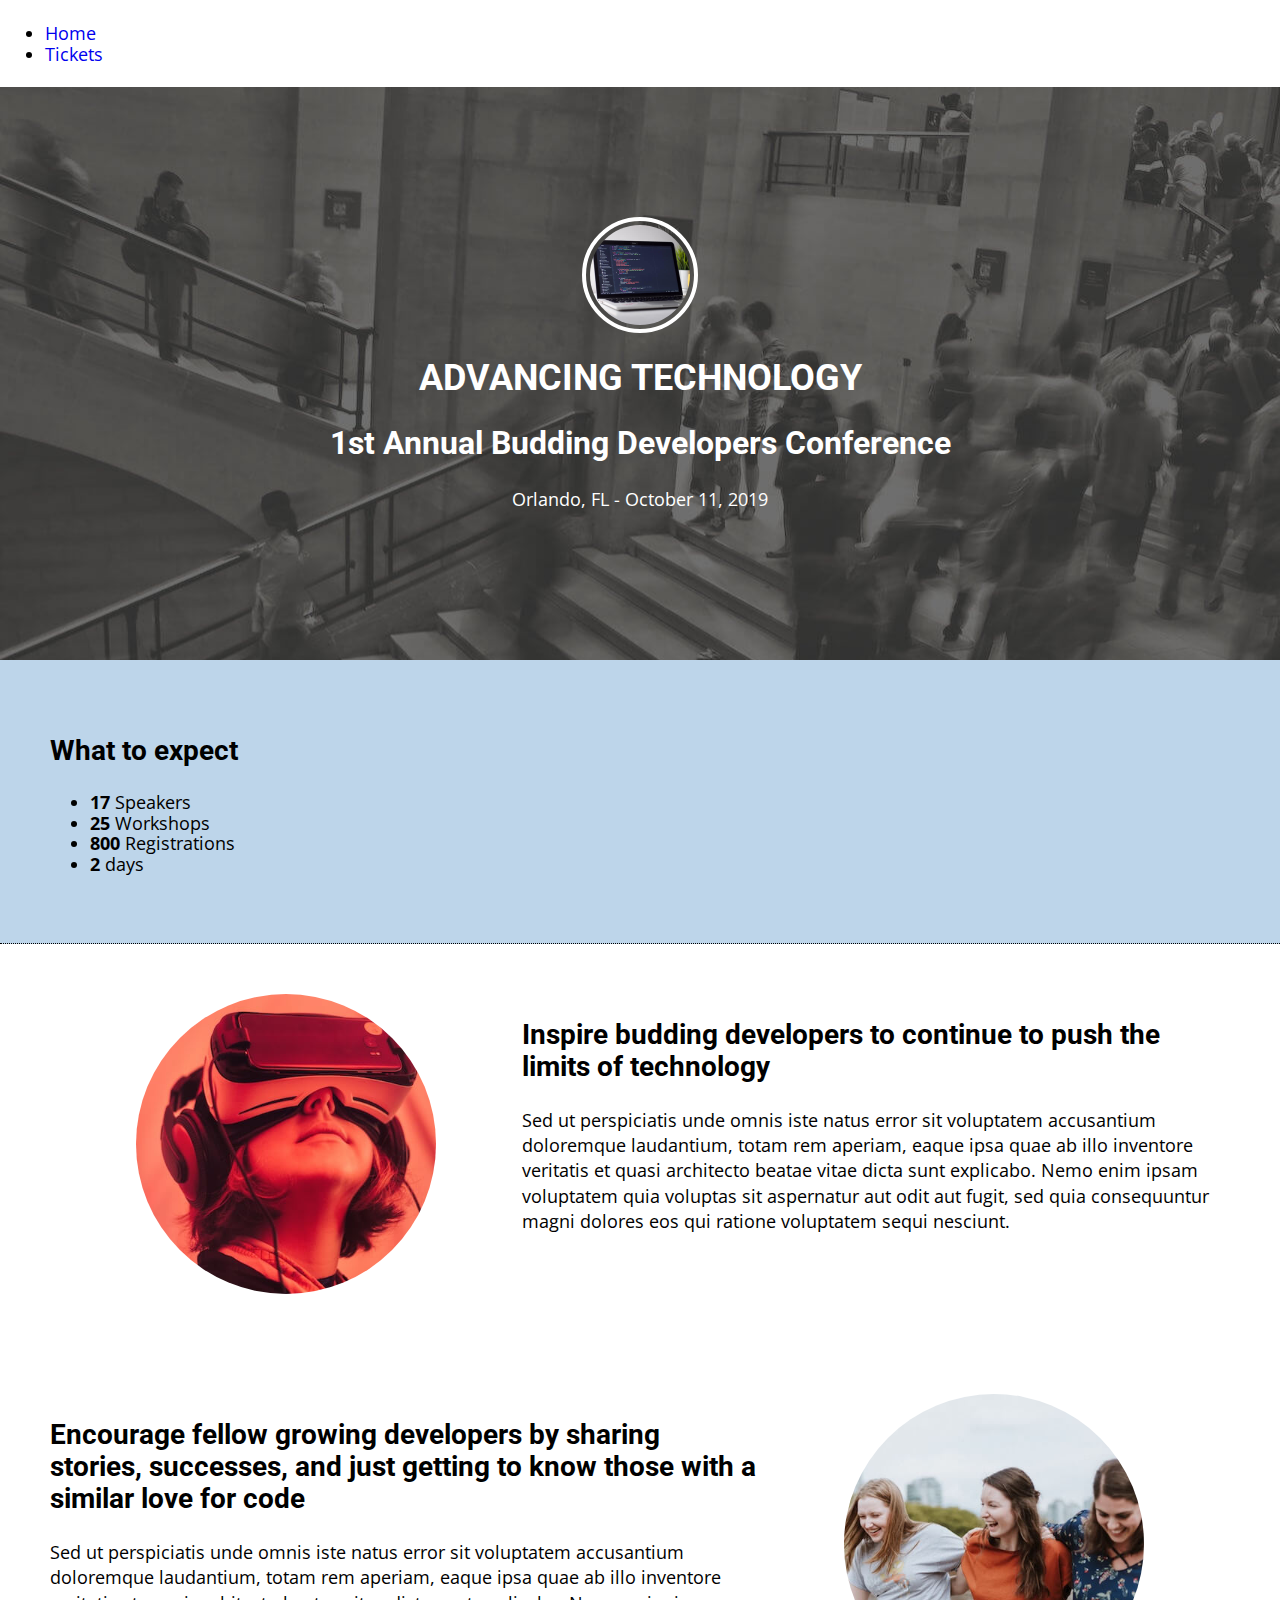
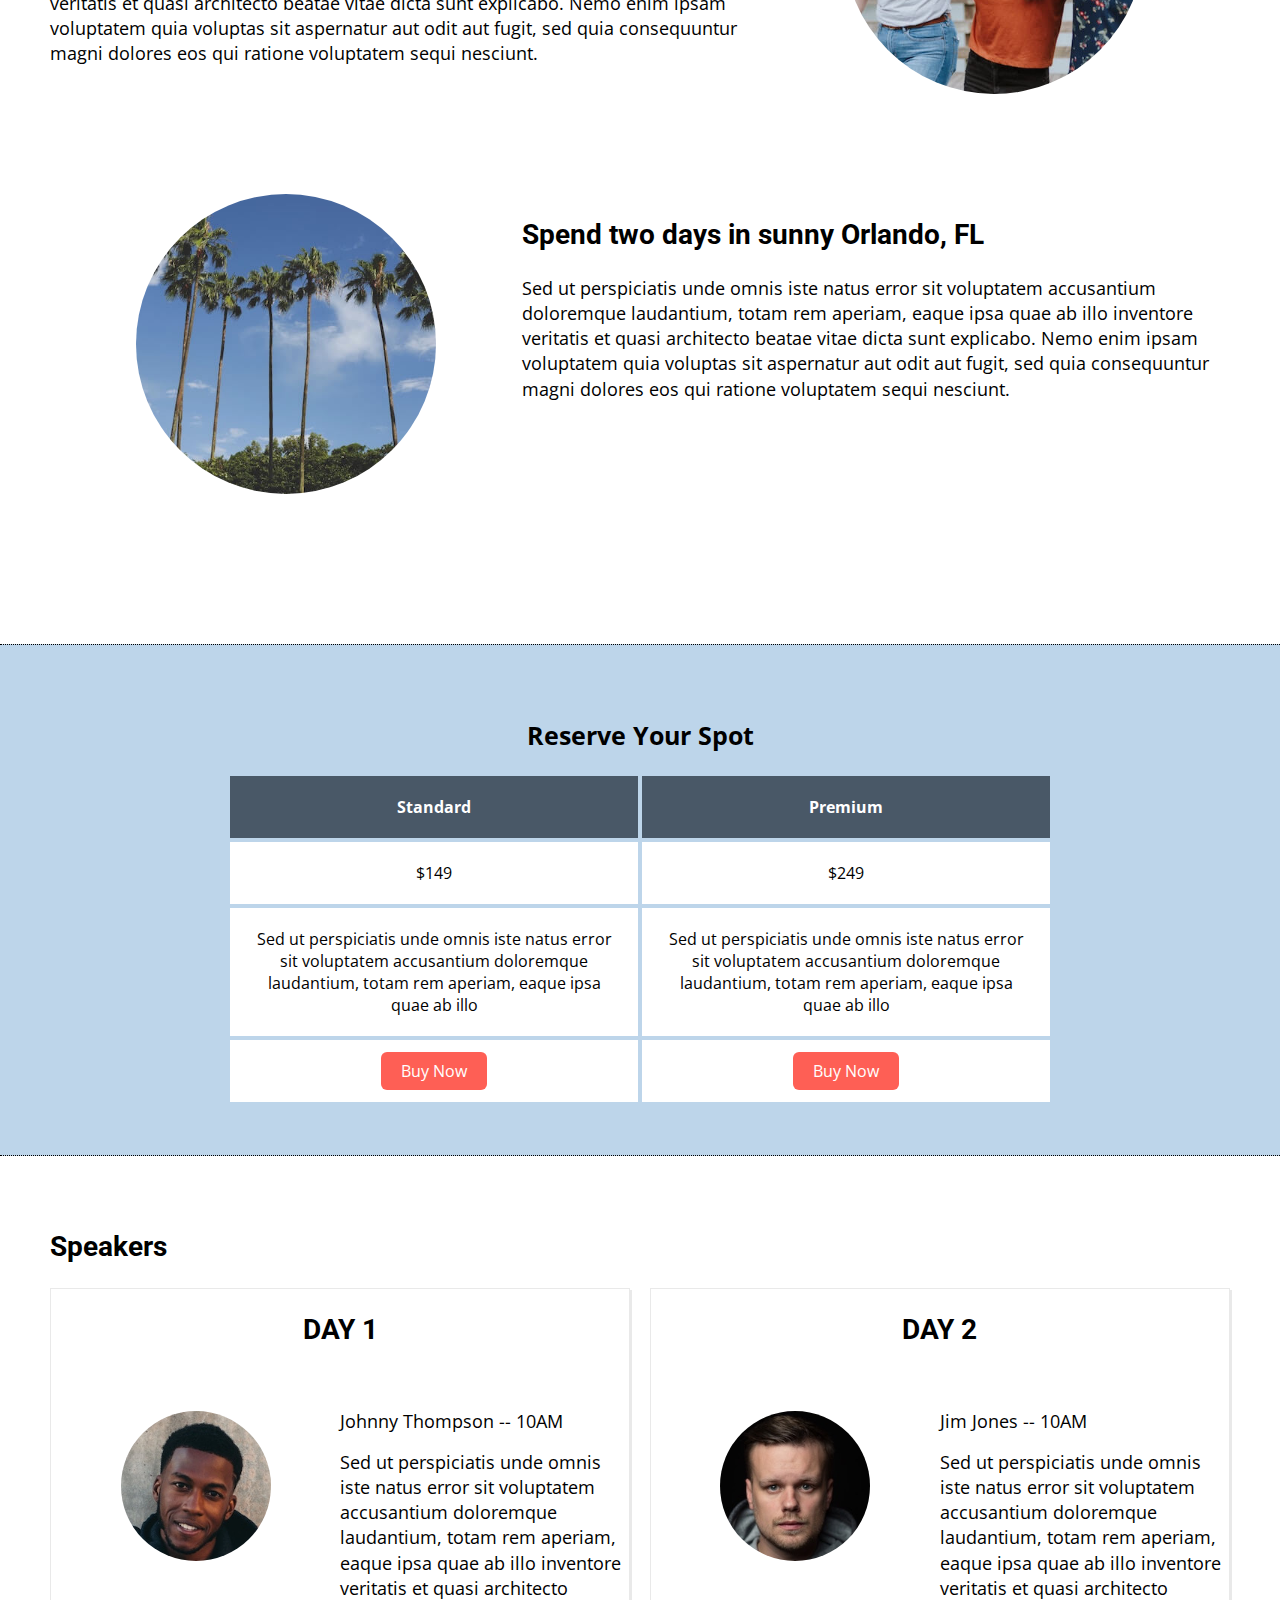
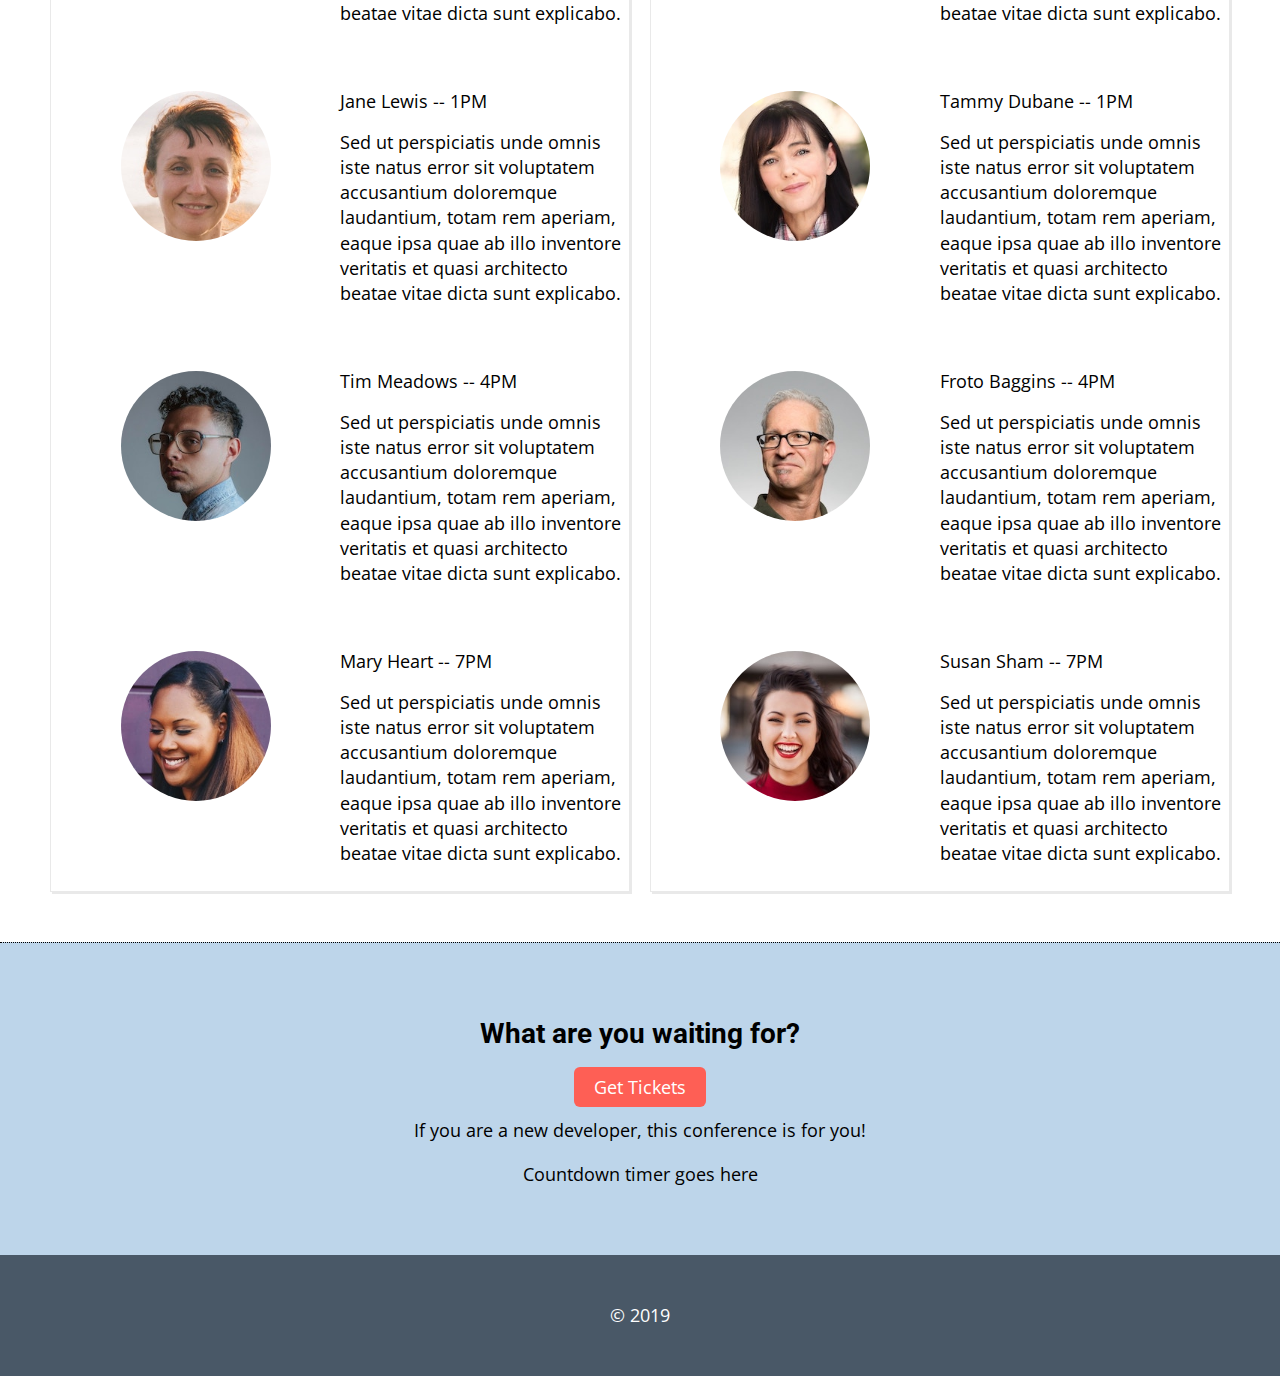
==== index.html @ 811713c2 "initial commit" ====
<! DOCTYPE html>
<head>
    <meta charset="utf-8">
    <meta name="viewport" content="width=device-width, initial-scale=1, shrink-to-fit=no">
    <link href="https://fonts.googleapis.com/css2?family=Open+Sans:wght@400;700&family=Roboto:wght@700&display=swap" rel="stylesheet">
    <link href="css/normalize.css" rel="stylesheet">
    <link href="css/style.css" rel="stylesheet">
    <title>Home Page</title>
</head>

<body>
    <nav>
        <ul>
            <li><a href="index.html">Home</a></li>
            <li><a href="tickets.html">Tickets</a></li>
    </nav>

    <header style="background: url('images/conference-hero.jpg')">
        <div class="wrap">
            <img src="images/hero-symbol.jpg" alt="laptop hero symbol">
            <h1>ADVANCING TECHNOLOGY</h1>
            <h2>1st Annual Budding Developers Conference</h2>
            <p>Orlando, FL - October 11, 2019</p>
        </div>
    </header>

    <section id="benefits">
        <div class="wrap">
            <h3>What to expect</h3>
            <ul>
                <li><strong>17</strong> Speakers</li>
                <li><strong>25</strong> Workshops</li>
                <li><strong>800</strong> Registrations</li>
                <li><strong>2</strong> days</li>
            </ul>
        </div>
    </section>

    <section id="three-points">
        <div class="wrap">
            <div class="three-points-section">
                <div class="three-points-section-image">
                    <img src="images/technology-advancement.jpg" alt="vr headset">
                </div>
                <div class="three-points-section-text">
                    <h3>Inspire budding developers to continue to push the limits of technology</h3>
                    <p>Sed ut perspiciatis unde omnis iste natus error sit voluptatem accusantium doloremque laudantium, totam rem aperiam, eaque ipsa quae ab illo inventore veritatis et quasi architecto beatae vitae dicta sunt explicabo. Nemo enim ipsam voluptatem quia voluptas sit aspernatur aut odit aut fugit, sed quia consequuntur magni dolores eos qui ratione voluptatem sequi nesciunt.</p>
                </div>
            </div>
            
            <div class="three-points-section">
                <div class="three-points-section-text">
                    <h3>Encourage fellow growing developers by sharing stories, successes, and just getting to know those with a similar love for code</h3>
                    <p>Sed ut perspiciatis unde omnis iste natus error sit voluptatem accusantium doloremque laudantium, totam rem aperiam, eaque ipsa quae ab illo inventore veritatis et quasi architecto beatae vitae dicta sunt explicabo. Nemo enim ipsam voluptatem quia voluptas sit aspernatur aut odit aut fugit, sed quia consequuntur magni dolores eos qui ratione voluptatem sequi nesciunt.</p>
                </div>
                <div class="three-points-section-image">
                    <img src="images/encouragement.jpg" alt="women together">
                </div>
            </div>
            
            <div class="three-points-section">
                <div class="three-points-section-image">
                    <img src="images/orlando.jpg" alt="palm trees">
                </div>
                <div class="three-points-section-text">
                    <h3>Spend two days in sunny Orlando, FL</h3>
                    <p>Sed ut perspiciatis unde omnis iste natus error sit voluptatem accusantium doloremque laudantium, totam rem aperiam, eaque ipsa quae ab illo inventore veritatis et quasi architecto beatae vitae dicta sunt explicabo. Nemo enim ipsam voluptatem quia voluptas sit aspernatur aut odit aut fugit, sed quia consequuntur magni dolores eos qui ratione voluptatem sequi nesciunt.</p>
                </div>    
            </div>        
    </section>

    <section id="table-price">
        <div class="wrap">
            <table width="100%">
                <tr>
                    <th class="table-name" colspan="4">Reserve Your Spot</th>
                </tr>
                <tr>
                    <th class="table-column">Standard</th>
                    <th class="table-column">Premium</th>
                </tr>
                <tr>
                    <td>$149</td>
                    <td>$249</td>
                <tr>
                    <td>Sed ut perspiciatis unde omnis iste natus error sit voluptatem accusantium doloremque laudantium, totam rem aperiam, eaque ipsa quae ab illo</td>
                    <td>Sed ut perspiciatis unde omnis iste natus error sit voluptatem accusantium doloremque laudantium, totam rem aperiam, eaque ipsa quae ab illo</td>
                </tr>
                <tr>
                    <td><a href="tickets.html" class="button-link">Buy Now</a></td>
                    <td><a href="tickets.html" class="button-link">Buy Now</a></td>
                </tr>
            </table>
        </div>
    </section>
    
    <section id="speakers">
        <div class="wrap">
            <h3> Speakers </h3>
            <div class="speakers-day-1">
                <h3> DAY 1 </h3>
                <div class="speaker">
                    <div class="speakers-day-image">
                        <img src="images/dude-1.jpg" alt="speaker 1">
                    </div>  
                    <div class="speakers-day-text">
                        <div>Johnny Thompson -- 10AM</div>
                        <p>Sed ut perspiciatis unde omnis iste natus error sit voluptatem accusantium doloremque laudantium, totam rem aperiam, eaque ipsa quae ab illo inventore veritatis et quasi architecto beatae vitae dicta sunt explicabo.</p>
                    </div>
                </div>
                <div class="speaker">
                    <div class="speakers-day-image">
                        <img src="images/lady-1.jpg" alt="speaker 2">
                    </div>
                    <div class="speakers-day-text">
                        <div>Jane Lewis -- 1PM</div>
                        <p>Sed ut perspiciatis unde omnis iste natus error sit voluptatem accusantium doloremque laudantium, totam rem aperiam, eaque ipsa quae ab illo inventore veritatis et quasi architecto beatae vitae dicta sunt explicabo.</p>
                    </div>
                </div>
                <div class="speaker">
                    <div class="speakers-day-image">
                        <img src="images/dude-2.jpg" alt="speaker 3">
                    </div>
                    <div class="speakers-day-text">
                        <div>Tim Meadows -- 4PM</div>
                        <p>Sed ut perspiciatis unde omnis iste natus error sit voluptatem accusantium doloremque laudantium, totam rem aperiam, eaque ipsa quae ab illo inventore veritatis et quasi architecto beatae vitae dicta sunt explicabo.</p>
                    </div>
                </div>
                <div class="speaker">
                    <div class="speakers-day-image">
                        <img src="images/lady-2.jpg" alt="speaker 4">
                    </div>
                    <div class="speakers-day-text">
                        <div>Mary Heart -- 7PM</div>
                        <p>Sed ut perspiciatis unde omnis iste natus error sit voluptatem accusantium doloremque laudantium, totam rem aperiam, eaque ipsa quae ab illo inventore veritatis et quasi architecto beatae vitae dicta sunt explicabo.</p>
                    </div>        
                </div>
            </div>

            <div class="speakers-day-2">
                <h3> DAY 2 </h3>
                <div class="speaker">
                    <div class="speakers-day-image">
                        <img src="images/dude-3.jpg" alt="speaker 5">
                    </div>
                    <div class="speakers-day-text">
                        <div>Jim Jones -- 10AM</div>
                        <p>Sed ut perspiciatis unde omnis iste natus error sit voluptatem accusantium doloremque laudantium, totam rem aperiam, eaque ipsa quae ab illo inventore veritatis et quasi architecto beatae vitae dicta sunt explicabo.</p>
                    </div>
                </div>
                <div class="speaker">
                    <div class="speakers-day-image">
                    <img src="images/lady-3.jpg" alt="speaker 6">
                    </div>
                    <div class="speakers-day-text">
                        <div>Tammy Dubane -- 1PM</div>
                        <p>Sed ut perspiciatis unde omnis iste natus error sit voluptatem accusantium doloremque laudantium, totam rem aperiam, eaque ipsa quae ab illo inventore veritatis et quasi architecto beatae vitae dicta sunt explicabo.</p>
                    </div>
                </div>
                <div class="speaker">
                    <div class="speakers-day-image">
                        <img src="images/dude-4.jpg" alt="speaker 7">
                    </div>
                    <div class="speakers-day-text">
                        <div>Froto Baggins -- 4PM</div>
                        <p>Sed ut perspiciatis unde omnis iste natus error sit voluptatem accusantium doloremque laudantium, totam rem aperiam, eaque ipsa quae ab illo inventore veritatis et quasi architecto beatae vitae dicta sunt explicabo.</p>
                    </div>
                </div>
                <div class="speaker">
                <div class="speakers-day-image">
                    <img src="images/lady-4.jpg" alt="speaker 8">
                </div>
                    <div class="speakers-day-text">
                        <div>Susan Sham -- 7PM</div>
                        <p>Sed ut perspiciatis unde omnis iste natus error sit voluptatem accusantium doloremque laudantium, totam rem aperiam, eaque ipsa quae ab illo inventore veritatis et quasi architecto beatae vitae dicta sunt explicabo.</p>
                    </div>        
                </div>
            </div>    
        </div>
    </section>

    <section id="ticket-link">
        <div class="wrap">
            <h3>What are you waiting for?</h3>
            <p><a href="tickets.html" class="button-link">Get Tickets</a></p>
            <p>If you are a new developer, this conference is for you!</p>
            <p>Countdown timer goes here</p>
        </div>
    </section>

    <footer>
        <div class="wrap">
            &copy 2019
        </div>
    </footer>

</body>
---- css/style.css ----
/* BASE STYLES */
h1, h2, h3, h4, h5, h6 {
    font-family: 'Roboto', sans-serif;
    margin: 25px 0;
}

h1 {
    font-size: 36px;
}
h2 {
    font-size: 32px;
}
h3 {
    font-size: 28px;
}
h4 {
    font-size: 24px;
}
h5 {
    font-size: 20px;
}

body {
    font-family: 'Open Sans', sans-serif;
    font-size: 18px;
    margin: 0 auto;
}

p {
    line-height: 1.4;
}

/* DEFAULTS */
img {
    display: block;
    max-width: 100%;
}

section {
    overflow: auto;
}

.wrap {
    max-width: 1280px;
    padding: 50px;
}

/***** HOMEPAGE *****/

nav {
    padding: 5px;
}

nav a {
    text-decoration: none; 
}

/* HEADER */
header {
    text-align: center;
    color: #FFFFFF;
    padding: 80px 0;
}

header img {
    margin: 0 auto;
    width: 100px;
    border-radius: 50%;
    border: 4px solid white;
    padding: 4px;
}

/* Benefits */

#benefits{ 
    border-bottom: 1px dotted black;
    background-color: #bdd5ea;
}

/* Three Points */

.three-points-section {
    min-height: 400px; 
    background-image: url("images/swirl.png");
    background-repeat: repeat;
}

.three-points-section img {
    width: 300px;
    margin: 0 auto; 
    border-radius: 50%;
}

.three-points-section img:hover {
    transform: scale(0.8);
    border: 2px solid black;
}

.three-points-section-image {
    width: 40%;
    float: left;
}

.three-points-section-text {
    width: 60%;
    float: left;

}

/* Table Price */

#table-price {
    background-color: #bdd5ea;
    border-top: 1px dotted black;
    border-bottom: 1px dotted black;
}

#table-price table {
    margin: 0 auto;
    width: 70%;
}

#table-price th, td {
    vertical-align: center;
    text-align: center;
    padding: 20px;
    border: 1px solid #bdd5ea;
}

.table-name {
    font-size: 25px; 
}

.table-column {
    color: white;
    background-color: #495867;
}

#table-price td {
    background-color: white;
    margin: 10px; 
}

.button-link {
    background-color: #fe5f55;
    color: white;
    border-radius: 6px;
    padding: 8px 20px; 
}

#table-price a {
    text-decoration: none;
}

/* Speakers */

#speakers {
    padding-bottom: 50px;
}

.speakers-day-1 {
    float: left;
    width: 49%;
    background: url("images/swirl.png");
    background-repeat: repeat;
    border: 1px solid #e9e9e9;
    box-shadow: 2px 2px #e9e9e9;
}

.speakers-day-2 {
    float: right;
    width: 49%;
    background-image: url("images/swirl.png");
    background-repeat: repeat;
    border: 1px solid #e9e9e9;
    box-shadow: 2px 2px #e9e9e9;
}

.speakers-day-1 h3, .speakers-day-2 h3 {
    text-align: center;
}

.speaker {
    clear: both;
    min-height: 200px;
    padding: 40px 0; 
}

.speaker img {
    width: 150px; 
    margin: 0 auto;
    border-radius: 50%
}

.speakers-day-image {
    float: left;
    width: 50%;
}

.speakers-day-text {
    float: left;
    width: 50%;
}

/* Call to Action */

#ticket-link {
    background-color: #bdd5ea;
    border-top: 1px dotted black;
    text-align: center;
}

#ticket-link a {
    text-decoration: none; 
}

/* Footer */

footer {
    background-color: #495867;
    color: #FFFFFF;
    text-align: center;
}
/***** TICKETS *****/

#tickets h2 {
    text-align: center;
}

.tickets-form {
    display: block;
    margin-right: auto;
    margin-left: auto; 
    text-align: center;
    padding: 50px;
    border: 1px solid #e9e9e9;
    box-shadow: 2px 2px #e9e9e9;
    width: 400px; 
}

.form-input {
    padding: 3px;
}

.form-input input {
    padding: 10px;
    border: 1px solid #e9e9e9; 
}

.options {
    border: 1px solid #e9e9e9; 
    padding: 8px 20px 8px 8px; 
    width: 210px; 
}

#tickets form input[type="submit"] {
    background-color: #fe5f55;
    color: white;
    border-radius: 6px;
    padding: 8px 20px; 
    border: 1px solid #e9e9e9; 
}

#tickets form input[type="checkbox"] {
    border: 1px solid #e9e9e9; 
}
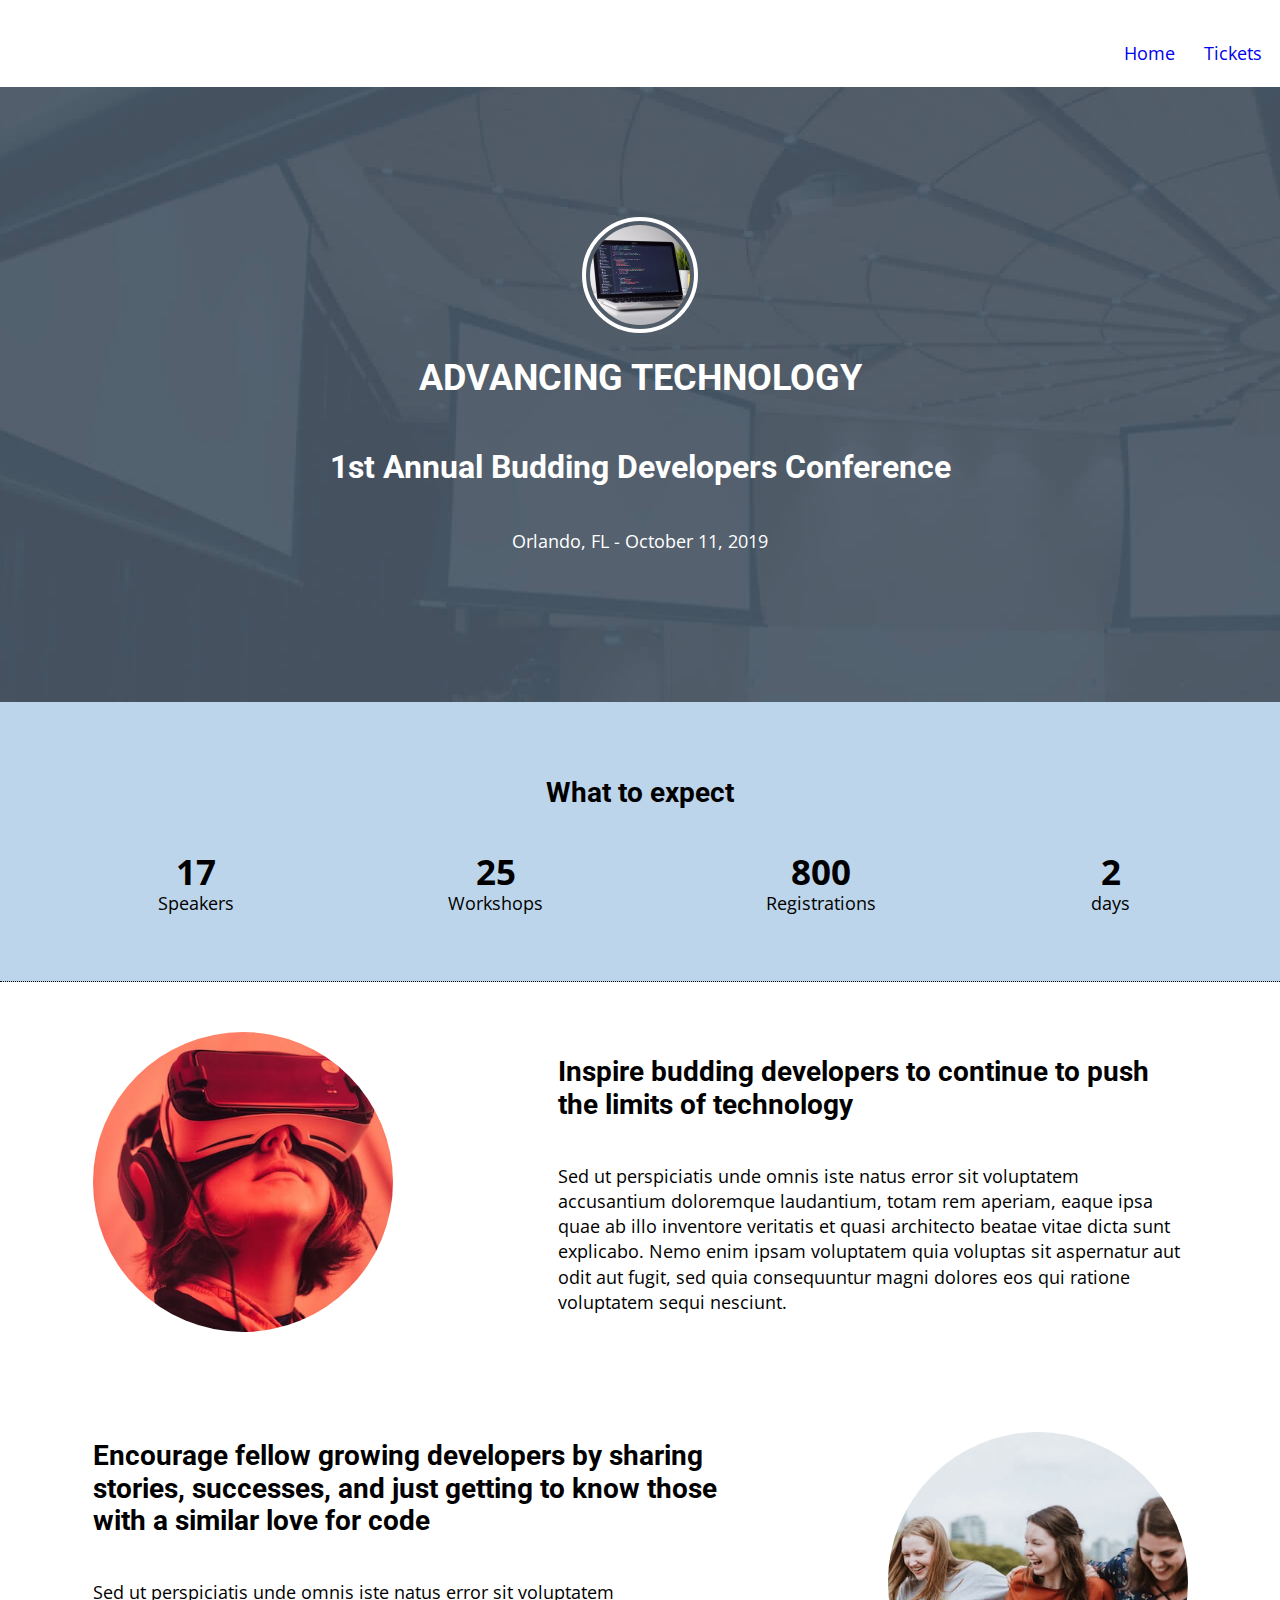
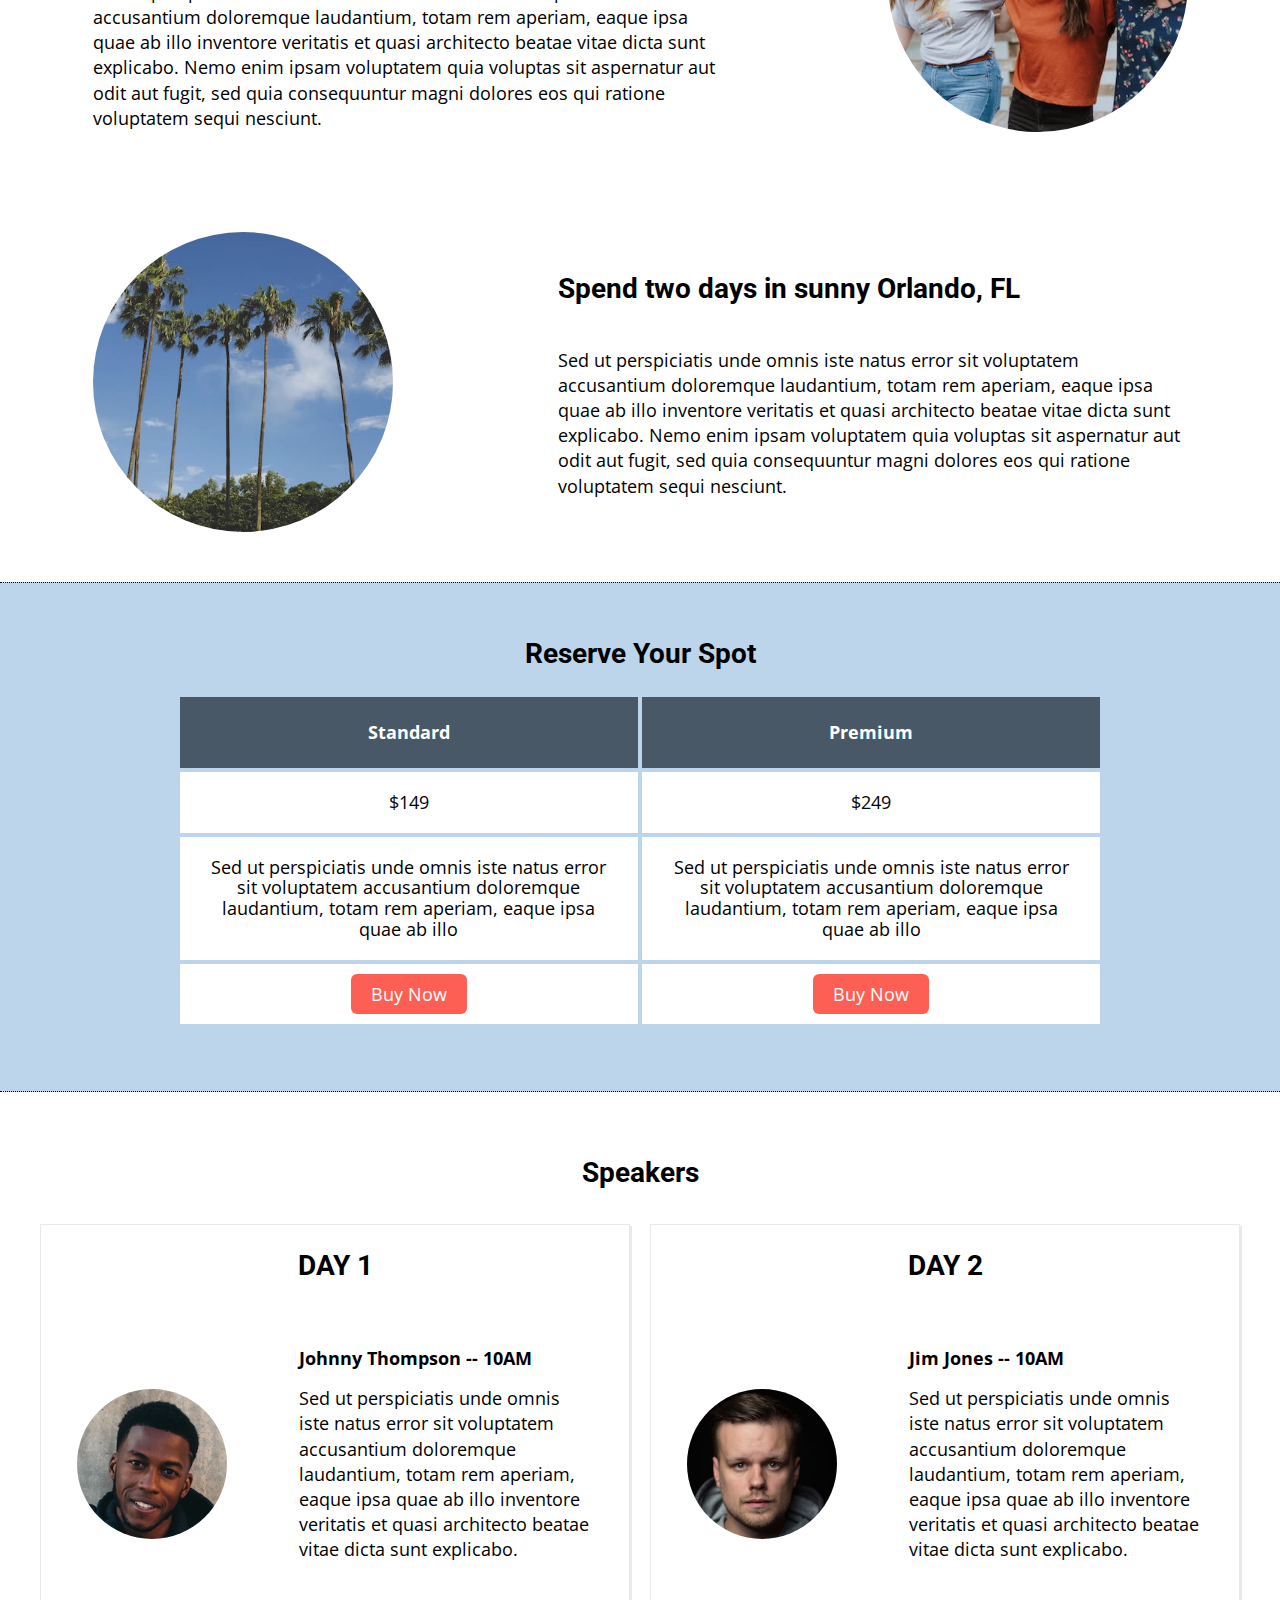
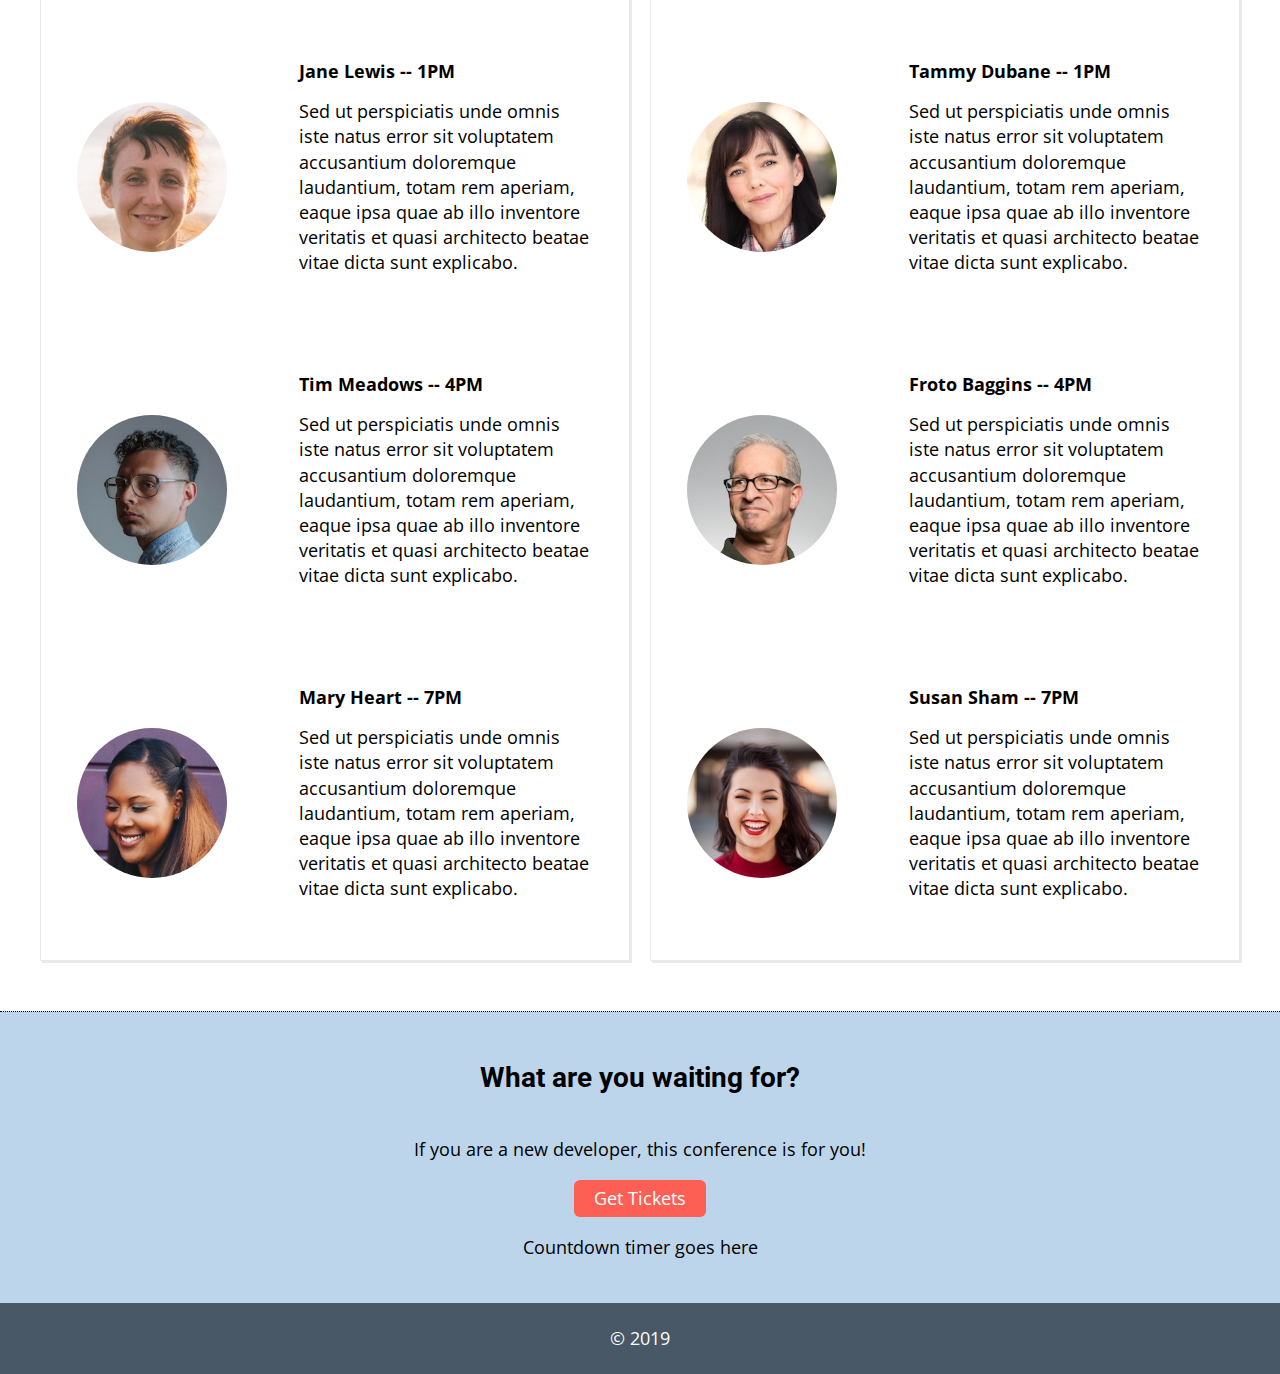
==== commit 89f20b8c: "updates for css3 assignment" ====
--- a/index.html
+++ b/index.html
@@ -10,9 +10,14 @@
 
 <body>
     <nav>
-        <ul>
-            <li><a href="index.html">Home</a></li>
-            <li><a href="tickets.html">Tickets</a></li>
+        <div class="flex-nav">
+            <div class="flex-nav-link">
+                <a href="index.html">Home</a>
+            </div>
+            <div class="flex-nav-link">
+                <a href="tickets.html">Tickets</a>
+            </div>
+        </div>
     </nav>
 
     <header style="background: url('images/conference-hero.jpg')">
@@ -37,7 +42,6 @@
     </section>
 
     <section id="three-points">
-        <div class="wrap">
             <div class="three-points-section">
                 <div class="three-points-section-image">
                     <img src="images/technology-advancement.jpg" alt="vr headset">
@@ -65,131 +69,164 @@
                 <div class="three-points-section-text">
                     <h3>Spend two days in sunny Orlando, FL</h3>
                     <p>Sed ut perspiciatis unde omnis iste natus error sit voluptatem accusantium doloremque laudantium, totam rem aperiam, eaque ipsa quae ab illo inventore veritatis et quasi architecto beatae vitae dicta sunt explicabo. Nemo enim ipsam voluptatem quia voluptas sit aspernatur aut odit aut fugit, sed quia consequuntur magni dolores eos qui ratione voluptatem sequi nesciunt.</p>
-                </div>    
-            </div>        
+                </div>           
     </section>
 
     <section id="table-price">
-        <div class="wrap">
-            <table width="100%">
-                <tr>
-                    <th class="table-name" colspan="4">Reserve Your Spot</th>
-                </tr>
-                <tr>
-                    <th class="table-column">Standard</th>
-                    <th class="table-column">Premium</th>
-                </tr>
-                <tr>
-                    <td>$149</td>
-                    <td>$249</td>
-                <tr>
-                    <td>Sed ut perspiciatis unde omnis iste natus error sit voluptatem accusantium doloremque laudantium, totam rem aperiam, eaque ipsa quae ab illo</td>
-                    <td>Sed ut perspiciatis unde omnis iste natus error sit voluptatem accusantium doloremque laudantium, totam rem aperiam, eaque ipsa quae ab illo</td>
-                </tr>
-                <tr>
-                    <td><a href="tickets.html" class="button-link">Buy Now</a></td>
-                    <td><a href="tickets.html" class="button-link">Buy Now</a></td>
-                </tr>
-            </table>
-        </div>
+            <h3>Reserve Your Spot</h3>
+            <div class="table">
+                <div class="row">
+                    <div class="column">
+                        <div class="table-head">
+                            Standard
+                        </div>
+                    </div>
+                    <div class="column">
+                        <div class="table-head">
+                            Premium
+                        </div>
+                    </div>
+                </div>
+
+                <div class="row">
+                    <div class="column">
+                        <div class="td">
+                            $149
+                        </div>
+                    </div>
+                    <div class="column">
+                        <div class="td">
+                            $249
+                        </div>
+                    </div>
+                </div>
+                
+                <div class="row">
+                    <div class="column">
+                        <div class="td">
+                            Sed ut perspiciatis unde omnis iste natus error sit voluptatem accusantium doloremque laudantium, totam rem aperiam, eaque ipsa quae ab illo    
+                        </div>
+                    </div>
+                    <div class="column">
+                        <div class="td">
+                            Sed ut perspiciatis unde omnis iste natus error sit voluptatem accusantium doloremque laudantium, totam rem aperiam, eaque ipsa quae ab illo    
+                        </div>
+                    </div>
+                </div>
+                
+                <div class="row">
+                    <div class="column">
+                        <div class="td">
+                            <a href="tickets.html" class="button-link">Buy Now</a>
+                        </div>
+                    </div>
+                    <div class="column">
+                        <div class="td">
+                            <a href="tickets.html" class="button-link">Buy Now</a>
+                        </div>
+                    </div>
+                </div>
+            </div>
     </section>
     
     <section id="speakers">
-        <div class="wrap">
             <h3> Speakers </h3>
-            <div class="speakers-day-1">
-                <h3> DAY 1 </h3>
-                <div class="speaker">
+            <div class="speakers-row">
+                <div class="speakers-day-1">
+                    <h3> DAY 1 </h3>
+                    <div class="speaker">
+                        <div class="speakers-day-image">
+                            <img src="images/dude-1.jpg" alt="speaker 1">
+                        </div>  
+                        <div class="speakers-day-text">
+                            <div>Johnny Thompson -- 10AM</div>
+                            <p>Sed ut perspiciatis unde omnis iste natus error sit voluptatem accusantium doloremque laudantium, totam rem aperiam, eaque ipsa quae ab illo inventore veritatis et quasi architecto beatae vitae dicta sunt explicabo.</p>
+                        </div>
+                    </div>
+                    <div class="speaker">
+                        <div class="speakers-day-image">
+                            <img src="images/lady-1.jpg" alt="speaker 2">
+                        </div>
+                        <div class="speakers-day-text">
+                            <div>Jane Lewis -- 1PM</div>
+                            <p>Sed ut perspiciatis unde omnis iste natus error sit voluptatem accusantium doloremque laudantium, totam rem aperiam, eaque ipsa quae ab illo inventore veritatis et quasi architecto beatae vitae dicta sunt explicabo.</p>
+                        </div>
+                    </div>
+                    <div class="speaker">
+                        <div class="speakers-day-image">
+                            <img src="images/dude-2.jpg" alt="speaker 3">
+                        </div>
+                        <div class="speakers-day-text">
+                            <div>Tim Meadows -- 4PM</div>
+                            <p>Sed ut perspiciatis unde omnis iste natus error sit voluptatem accusantium doloremque laudantium, totam rem aperiam, eaque ipsa quae ab illo inventore veritatis et quasi architecto beatae vitae dicta sunt explicabo.</p>
+                        </div>
+                    </div>
+                    <div class="speaker">
+                        <div class="speakers-day-image">
+                            <img src="images/lady-2.jpg" alt="speaker 4">
+                        </div>
+                        <div class="speakers-day-text">
+                            <div>Mary Heart -- 7PM</div>
+                            <p>Sed ut perspiciatis unde omnis iste natus error sit voluptatem accusantium doloremque laudantium, totam rem aperiam, eaque ipsa quae ab illo inventore veritatis et quasi architecto beatae vitae dicta sunt explicabo.</p>
+                        </div>        
+                    </div>
+                </div>
+
+                <div class="speakers-day-2">
+                    <h3> DAY 2 </h3>
+                    <div class="speaker">
+                        <div class="speakers-day-image">
+                            <img src="images/dude-3.jpg" alt="speaker 5">
+                        </div>
+                        <div class="speakers-day-text">
+                            <div>Jim Jones -- 10AM</div>
+                            <p>Sed ut perspiciatis unde omnis iste natus error sit voluptatem accusantium doloremque laudantium, totam rem aperiam, eaque ipsa quae ab illo inventore veritatis et quasi architecto beatae vitae dicta sunt explicabo.</p>
+                        </div>
+                    </div>
+                    <div class="speaker">
+                        <div class="speakers-day-image">
+                        <img src="images/lady-3.jpg" alt="speaker 6">
+                        </div>
+                        <div class="speakers-day-text">
+                            <div>Tammy Dubane -- 1PM</div>
+                            <p>Sed ut perspiciatis unde omnis iste natus error sit voluptatem accusantium doloremque laudantium, totam rem aperiam, eaque ipsa quae ab illo inventore veritatis et quasi architecto beatae vitae dicta sunt explicabo.</p>
+                        </div>
+                    </div>
+                    <div class="speaker">
+                        <div class="speakers-day-image">
+                            <img src="images/dude-4.jpg" alt="speaker 7">
+                        </div>
+                        <div class="speakers-day-text">
+                            <div>Froto Baggins -- 4PM</div>
+                            <p>Sed ut perspiciatis unde omnis iste natus error sit voluptatem accusantium doloremque laudantium, totam rem aperiam, eaque ipsa quae ab illo inventore veritatis et quasi architecto beatae vitae dicta sunt explicabo.</p>
+                        </div>
+                    </div>
+                    <div class="speaker">
                     <div class="speakers-day-image">
-                        <img src="images/dude-1.jpg" alt="speaker 1">
-                    </div>  
-                    <div class="speakers-day-text">
-                        <div>Johnny Thompson -- 10AM</div>
-                        <p>Sed ut perspiciatis unde omnis iste natus error sit voluptatem accusantium doloremque laudantium, totam rem aperiam, eaque ipsa quae ab illo inventore veritatis et quasi architecto beatae vitae dicta sunt explicabo.</p>
-                    </div>
-                </div>
-                <div class="speaker">
-                    <div class="speakers-day-image">
-                        <img src="images/lady-1.jpg" alt="speaker 2">
-                    </div>
-                    <div class="speakers-day-text">
-                        <div>Jane Lewis -- 1PM</div>
-                        <p>Sed ut perspiciatis unde omnis iste natus error sit voluptatem accusantium doloremque laudantium, totam rem aperiam, eaque ipsa quae ab illo inventore veritatis et quasi architecto beatae vitae dicta sunt explicabo.</p>
-                    </div>
-                </div>
-                <div class="speaker">
-                    <div class="speakers-day-image">
-                        <img src="images/dude-2.jpg" alt="speaker 3">
-                    </div>
-                    <div class="speakers-day-text">
-                        <div>Tim Meadows -- 4PM</div>
-                        <p>Sed ut perspiciatis unde omnis iste natus error sit voluptatem accusantium doloremque laudantium, totam rem aperiam, eaque ipsa quae ab illo inventore veritatis et quasi architecto beatae vitae dicta sunt explicabo.</p>
-                    </div>
-                </div>
-                <div class="speaker">
-                    <div class="speakers-day-image">
-                        <img src="images/lady-2.jpg" alt="speaker 4">
-                    </div>
-                    <div class="speakers-day-text">
-                        <div>Mary Heart -- 7PM</div>
-                        <p>Sed ut perspiciatis unde omnis iste natus error sit voluptatem accusantium doloremque laudantium, totam rem aperiam, eaque ipsa quae ab illo inventore veritatis et quasi architecto beatae vitae dicta sunt explicabo.</p>
-                    </div>        
-                </div>
-            </div>
-
-            <div class="speakers-day-2">
-                <h3> DAY 2 </h3>
-                <div class="speaker">
-                    <div class="speakers-day-image">
-                        <img src="images/dude-3.jpg" alt="speaker 5">
-                    </div>
-                    <div class="speakers-day-text">
-                        <div>Jim Jones -- 10AM</div>
-                        <p>Sed ut perspiciatis unde omnis iste natus error sit voluptatem accusantium doloremque laudantium, totam rem aperiam, eaque ipsa quae ab illo inventore veritatis et quasi architecto beatae vitae dicta sunt explicabo.</p>
-                    </div>
-                </div>
-                <div class="speaker">
-                    <div class="speakers-day-image">
-                    <img src="images/lady-3.jpg" alt="speaker 6">
-                    </div>
-                    <div class="speakers-day-text">
-                        <div>Tammy Dubane -- 1PM</div>
-                        <p>Sed ut perspiciatis unde omnis iste natus error sit voluptatem accusantium doloremque laudantium, totam rem aperiam, eaque ipsa quae ab illo inventore veritatis et quasi architecto beatae vitae dicta sunt explicabo.</p>
-                    </div>
-                </div>
-                <div class="speaker">
-                    <div class="speakers-day-image">
-                        <img src="images/dude-4.jpg" alt="speaker 7">
-                    </div>
-                    <div class="speakers-day-text">
-                        <div>Froto Baggins -- 4PM</div>
-                        <p>Sed ut perspiciatis unde omnis iste natus error sit voluptatem accusantium doloremque laudantium, totam rem aperiam, eaque ipsa quae ab illo inventore veritatis et quasi architecto beatae vitae dicta sunt explicabo.</p>
-                    </div>
-                </div>
-                <div class="speaker">
-                <div class="speakers-day-image">
-                    <img src="images/lady-4.jpg" alt="speaker 8">
-                </div>
-                    <div class="speakers-day-text">
-                        <div>Susan Sham -- 7PM</div>
-                        <p>Sed ut perspiciatis unde omnis iste natus error sit voluptatem accusantium doloremque laudantium, totam rem aperiam, eaque ipsa quae ab illo inventore veritatis et quasi architecto beatae vitae dicta sunt explicabo.</p>
-                    </div>        
-                </div>
-            </div>    
-        </div>
+                        <img src="images/lady-4.jpg" alt="speaker 8">
+                    </div>
+                        <div class="speakers-day-text">
+                            <div>Susan Sham -- 7PM</div>
+                            <p>Sed ut perspiciatis unde omnis iste natus error sit voluptatem accusantium doloremque laudantium, totam rem aperiam, eaque ipsa quae ab illo inventore veritatis et quasi architecto beatae vitae dicta sunt explicabo.</p>
+                        </div>        
+                    </div>
+                </div>    
+            </div>
     </section>
 
     <section id="ticket-link">
-        <div class="wrap">
+        <div class="ticket-box">
             <h3>What are you waiting for?</h3>
-            <p><a href="tickets.html" class="button-link">Get Tickets</a></p>
             <p>If you are a new developer, this conference is for you!</p>
+            <div class="ticket-link-buttonlink">
+                <a href="tickets.html" class="button-link">Get Tickets</a>
+            </div>
             <p>Countdown timer goes here</p>
         </div>
     </section>
 
     <footer>
-        <div class="wrap">
+        <div class="footer-flex">
             &copy 2019
         </div>
     </footer>
--- a/css/style.css
+++ b/css/style.css
@@ -48,7 +48,21 @@
 /***** HOMEPAGE *****/
 
 nav {
-    padding: 5px;
+    padding: 5px; 
+}
+
+.flex-nav {
+    padding-top: 30px; 
+    padding-bottom: 10px; 
+    margin: 0;
+    display: flex;
+    justify-content: flex-end;
+}
+
+.flex-nav-link {
+    flex: 0 1 5%;
+    flex-direction: row;
+    padding: 8px; 
 }
 
 nav a {
@@ -57,9 +71,19 @@
 
 /* HEADER */
 header {
-    text-align: center;
-    color: #FFFFFF;
     padding: 80px 0;
+    background-image: url("images/conference-hero.jpg");
+    width: 100%; 
+    display: flex; 
+    align-items: center; 
+    justify-content: center;
+}
+
+header div {
+    display: flex;
+    flex-direction: column;
+    text-align: center;
+    color: white; 
 }
 
 header img {
@@ -72,9 +96,33 @@
 
 /* Benefits */
 
-#benefits{ 
+#benefits { 
     border-bottom: 1px dotted black;
     background-color: #bdd5ea;
+    display: flex;
+    justify-content: center; 
+    align-items: center; 
+}
+
+#benefits div {
+    display: flex; 
+    flex-direction: column;
+    text-align: center; 
+}
+
+#benefits ul {
+    list-style-type: none; 
+    padding-left: 0;
+    display: flex;
+    justify-content: space-around;
+}
+
+#benefits li {
+    padding: 0 90px; 
+}
+
+#benefits li strong {
+    font-size: 35px; 
 }
 
 /* Three Points */
@@ -83,10 +131,17 @@
     min-height: 400px; 
     background-image: url("images/swirl.png");
     background-repeat: repeat;
+    display: flex; 
+    flex-direction: row; 
+    justify-content: space-around; 
+    align-items: center;
+    padding: 0 10px; 
 }
 
 .three-points-section img {
     width: 300px;
+    max-width: 100%; 
+    height: auto; 
     margin: 0 auto; 
     border-radius: 50%;
 }
@@ -97,14 +152,15 @@
 }
 
 .three-points-section-image {
-    width: 40%;
-    float: left;
+  
 }
 
 .three-points-section-text {
-    width: 60%;
-    float: left;
-
+    display: flex; 
+    flex-direction: column;
+    flex: 0 1 50%;
+    align-content: flex-end;
+    justify-content: center;
 }
 
 /* Table Price */
@@ -113,69 +169,103 @@
     background-color: #bdd5ea;
     border-top: 1px dotted black;
     border-bottom: 1px dotted black;
-}
-
-#table-price table {
-    margin: 0 auto;
-    width: 70%;
-}
-
-#table-price th, td {
-    vertical-align: center;
-    text-align: center;
-    padding: 20px;
-    border: 1px solid #bdd5ea;
-}
-
-.table-name {
-    font-size: 25px; 
-}
-
-.table-column {
+    height: auto;
+    padding: 15px; 
+}
+
+#table-price h3 {
+    padding-top: 15px; 
+    text-align: center; 
+}
+
+.table {
+    display: flex; 
+    flex-wrap: wrap;  
+    margin: 0 50px; 
+    padding-bottom: 50px; 
+}
+
+.table-head {
+    font-weight: bold;
+    padding: 25px;
+    text-align: center;  
     color: white;
     background-color: #495867;
-}
-
-#table-price td {
+    box-sizing: border-box;
+}
+
+.row {
+    display: flex;
+    flex-direction: row;
+    flex-wrap: wrap;
+    width: 100%;
+    justify-content: center;
+    margin: 2px; 
+}
+
+.column {
+    display: flex;
+    flex-direction: column;
+    flex: 0 1 40%; 
+    flex-wrap: wrap;
+    margin: 0 2px; 
+} 
+
+.td {
     background-color: white;
-    margin: 10px; 
+    text-align: center; 
+    padding: 20px; 
 }
 
 .button-link {
     background-color: #fe5f55;
     color: white;
-    border-radius: 6px;
+    border-radius: 6px; 
     padding: 8px 20px; 
 }
 
 #table-price a {
     text-decoration: none;
+    text-align: center; 
 }
 
 /* Speakers */
 
 #speakers {
-    padding-bottom: 50px;
+    padding: 40px 30px; 
+}
+
+#speakers h3 {
+    text-align: center; 
+}
+
+.speakers-row {
+    display: flex; 
+    justify-content: space-around;
 }
 
 .speakers-day-1 {
-    float: left;
-    width: 49%;
-    background: url("images/swirl.png");
-    background-repeat: repeat;
-    border: 1px solid #e9e9e9;
-    box-shadow: 2px 2px #e9e9e9;
-}
-
-.speakers-day-2 {
-    float: right;
-    width: 49%;
+    display: flex; 
+    flex-direction: column;
+    flex: 1 1 auto;
+    margin: 10px;
     background-image: url("images/swirl.png");
     background-repeat: repeat;
     border: 1px solid #e9e9e9;
     box-shadow: 2px 2px #e9e9e9;
 }
 
+.speakers-day-2 {
+    display: flex;
+    flex-direction: column; 
+    flex: 1 1 auto;
+    margin: 10px;
+    background-image: url("images/swirl.png");
+    background-repeat: repeat;
+    border: 1px solid #e9e9e9;
+    box-shadow: 2px 2px #e9e9e9;
+}
+
 .speakers-day-1 h3, .speakers-day-2 h3 {
     text-align: center;
 }
@@ -184,6 +274,9 @@
     clear: both;
     min-height: 200px;
     padding: 40px 0; 
+    display: flex; 
+    justify-content: space-around;
+    align-items: center; 
 }
 
 .speaker img {
@@ -192,17 +285,24 @@
     border-radius: 50%
 }
 
-.speakers-day-image {
-    float: left;
-    width: 50%;
-}
-
 .speakers-day-text {
-    float: left;
-    width: 50%;
+    display: flex; 
+    flex-direction: column;
+    flex: 0 1 50%; 
+}
+
+.speakers-day-text div {
+    font-weight: bold; 
 }
 
 /* Call to Action */
+
+.ticket-box {
+    display: flex;
+    flex-direction: column; 
+    padding: 25px; 
+    justify-content: center; 
+}
 
 #ticket-link {
     background-color: #bdd5ea;
@@ -210,6 +310,11 @@
     text-align: center;
 }
 
+.ticket-link-buttonlink {
+    display: flex; 
+    justify-content: center; 
+}
+
 #ticket-link a {
     text-decoration: none; 
 }
@@ -220,19 +325,28 @@
     background-color: #495867;
     color: #FFFFFF;
     text-align: center;
+    display: flex; 
+    padding: 25px; 
+    justify-content: center;
 }
 /***** TICKETS *****/
 
+#tickets {
+    display: flex; 
+    flex-direction: column; 
+    padding: 20px; 
+    justify-content: center;
+    align-items: center; 
+}
+
 #tickets h2 {
     text-align: center;
 }
 
 .tickets-form {
-    display: block;
-    margin-right: auto;
-    margin-left: auto; 
-    text-align: center;
-    padding: 50px;
+    display: flex;
+    flex-direction: column; 
+    text-align: center;
     border: 1px solid #e9e9e9;
     box-shadow: 2px 2px #e9e9e9;
     width: 400px; 
@@ -263,4 +377,96 @@
 
 #tickets form input[type="checkbox"] {
     border: 1px solid #e9e9e9; 
+}
+
+/**** MEDIA QUERIES ****/
+
+@media only screen and (max-width: 767px) {
+    
+    h3 {
+        font-size: 24px; 
+    }
+
+    h4 {
+        font-size: 20px;
+    }
+
+    #benefits ul {
+        flex-direction: column;
+    }
+
+    .three-points-section img {
+        width: 250px; 
+    }
+
+    .button-link {
+        display: flex;
+    }
+
+    .table {
+        margin: 0;
+    }
+
+
+    .speaker img {
+        width: 150px;
+    }
+
+
+@media only screen and (max-width: 479px) {
+
+    .three-points-section {
+        justify-content: center;
+    }
+
+    .three-points-section img {
+        display: none;  
+    }
+
+    .three-points-section-text {
+        flex-grow: 1; 
+    }
+
+    .table {
+        margin: 0;
+    }
+
+    .button-link {
+        display: flex;
+    }
+
+    .speaker img {
+        display: none; 
+    }
+
+    .speakers-row {
+        flex-direction: column; 
+        flex-grow: 1; 
+    }
+
+    .speakers-day-1,
+    .speakers-day-2 {
+        border: none;
+        box-shadow: none; 
+        width: 100%; 
+    }
+
+    .speaker {
+        width: 100%; 
+        align-items: center; 
+        justify-content: center;
+    }
+
+    .speakers-day-text {
+        display: flex; 
+        flex-direction: column;
+        flex-grow: 1; 
+        padding: 0 25px; 
+    }
+
+    .speakers-row {
+        justify-content: center;
+        align-items: center; 
+    }
+
 }